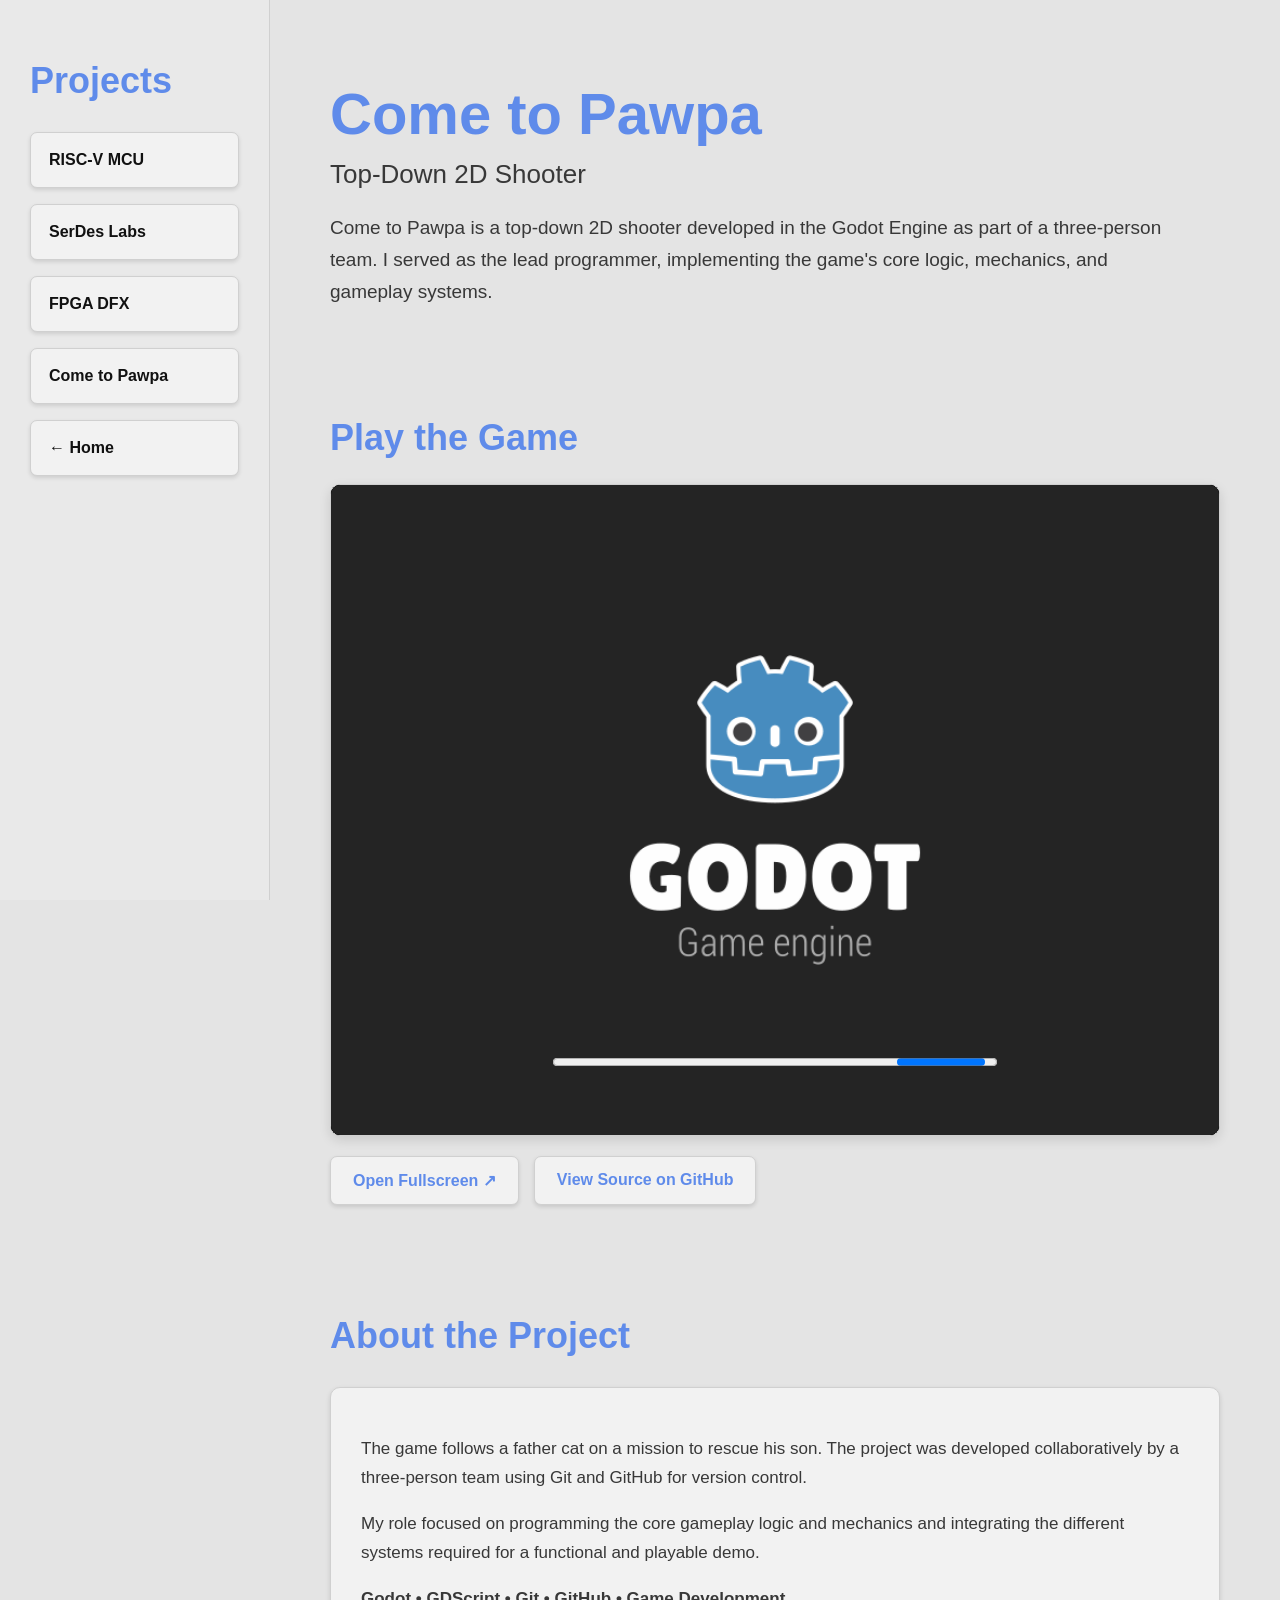
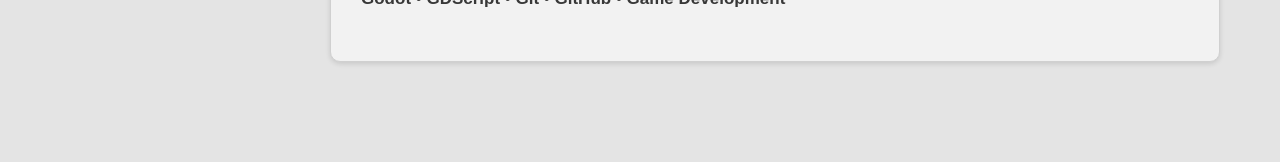
==== projects/come_to_papa/index.html @ bcfe78c7 "test run #1" ====
<!DOCTYPE html>
<html lang="en">

<head>

    <meta charset="UTF-8">

    <meta
        name="viewport"
        content="width=device-width, initial-scale=1.0"
    >

    <title>Come to Pawpa | Rodolfo Magana</title>


    <style>

        /* =========================================================
           COLORS
           ========================================================= */

        :root {

            --background: #e4e4e4;

            --sidebar-background: #e9e9e9;

            --card-background: #f2f2f2;

            --text-main: #111111;

            --text-secondary: #383838;

            --text-muted: #666666;

            --accent: #5f8bea;

            --accent-hover: #4978df;

            --border: #d0d0d0;

            --shadow: rgba(0, 0, 0, 0.12);
        }



        /* =========================================================
           GLOBAL
           ========================================================= */

        * {
            box-sizing: border-box;
        }


        html {
            scroll-behavior: smooth;
        }


        body {
            margin: 0;

            font-family: Arial, Helvetica, sans-serif;

            background-color: var(--background);

            color: var(--text-main);
        }


        a {
            text-decoration: none;
        }



        /* =========================================================
           FIXED PROJECT SIDEBAR
           ========================================================= */

        .project-sidebar {

            position: fixed;

            top: 0;
            left: 0;

            width: 270px;
            height: 100vh;

            padding: 60px 30px;

            background-color: var(--sidebar-background);

            border-right: 1px solid var(--border);

            overflow-y: auto;
        }


        .project-sidebar h2 {

            font-size: 36px;

            color: var(--accent);

            margin-top: 0;

            margin-bottom: 30px;
        }



        /* =========================================================
           SIDEBAR BUTTONS
           ========================================================= */

        .project-buttons {

            display: flex;

            flex-direction: column;

            gap: 16px;
        }


        .project-button {

            display: block;

            width: 100%;

            padding: 18px;

            background-color: var(--card-background);

            color: var(--text-main);

            border: 1px solid var(--border);

            border-radius: 7px;

            font-size: 16px;

            font-weight: bold;

            box-shadow: 0 2px 4px var(--shadow);

            transition:
                background-color 0.2s ease,
                color 0.2s ease,
                border-color 0.2s ease,
                transform 0.2s ease;
        }


        .project-button:hover {

            background-color: var(--accent);

            color: white;

            border-color: var(--accent);

            transform: translateX(6px);
        }



        /* =========================================================
           MAIN CONTENT
           ========================================================= */

        .main-content {

            margin-left: 270px;
        }



        /* =========================================================
           PROJECT HEADER
           ========================================================= */

        .project-header {

            max-width: 1100px;

            margin: auto;

            padding: 80px 60px 30px 60px;
        }


        .project-header h1 {

            margin-top: 0;

            margin-bottom: 12px;

            font-size: 58px;

            color: var(--accent);
        }


        .project-header h2 {

            margin-top: 0;

            font-size: 26px;

            font-weight: normal;

            color: var(--text-secondary);
        }


        .project-header p {

            max-width: 850px;

            font-size: 19px;

            line-height: 1.7;

            color: var(--text-secondary);
        }



        /* =========================================================
           GAME
           ========================================================= */

        .game-section {

            max-width: 1100px;

            margin: auto;

            padding: 30px 60px;
        }


        .game-section h2 {

            font-size: 36px;

            color: var(--accent);

            margin-bottom: 25px;
        }


        .game-container {

            width: 100%;

            background-color: #111111;

            border: 1px solid var(--border);

            border-radius: 10px;

            overflow: hidden;

            box-shadow: 0 4px 12px var(--shadow);
        }


        .game-frame {

            display: block;

            width: 100%;

            height: 650px;

            border: none;

            background-color: black;
        }



        /* =========================================================
           GAME BUTTONS
           ========================================================= */

        .game-actions {

            display: flex;

            gap: 15px;

            flex-wrap: wrap;

            margin-top: 20px;
        }


        .action-button {

            display: inline-block;

            padding: 14px 22px;

            background-color: var(--card-background);

            color: var(--accent);

            border: 1px solid var(--border);

            border-radius: 7px;

            font-weight: bold;

            box-shadow: 0 2px 4px var(--shadow);

            transition:
                background-color 0.2s ease,
                color 0.2s ease,
                transform 0.2s ease;
        }


        .action-button:hover {

            background-color: var(--accent);

            color: white;

            transform: translateY(-2px);
        }



        /* =========================================================
           ABOUT
           ========================================================= */

        .about-section {

            max-width: 1100px;

            margin: auto;

            padding: 50px 60px 100px 60px;
        }


        .about-section h2 {

            font-size: 36px;

            color: var(--accent);
        }


        .about-card {

            background-color: var(--card-background);

            border: 1px solid var(--border);

            border-radius: 10px;

            padding: 30px;

            box-shadow: 0 2px 5px var(--shadow);
        }


        .about-card p {

            max-width: 850px;

            font-size: 17px;

            line-height: 1.7;

            color: var(--text-secondary);
        }


        .technologies {

            color: var(--text-muted);

            font-weight: bold;
        }



        /* =========================================================
           MOBILE
           ========================================================= */

        @media (max-width: 850px) {


            .project-sidebar {

                position: relative;

                width: 100%;

                height: auto;

                padding: 30px;

                border-right: none;

                border-bottom: 1px solid var(--border);
            }


            .project-buttons {

                display: grid;

                grid-template-columns:
                    repeat(auto-fit, minmax(150px, 1fr));
            }


            .project-button:hover {

                transform: none;
            }


            .main-content {

                margin-left: 0;
            }


            .project-header {

                padding: 60px 30px 20px 30px;
            }


            .project-header h1 {

                font-size: 44px;
            }


            .game-section {

                padding: 30px;
            }


            .game-frame {

                height: 450px;
            }


            .about-section {

                padding: 40px 30px 70px 30px;
            }

        }


    </style>

</head>



<body>


    <!-- =========================================================
         LEFT SIDEBAR
         ========================================================= -->

    <aside class="project-sidebar">


        <h2>
            Projects
        </h2>


        <nav class="project-buttons">


            <a
                class="project-button"
                href="../riscv/index.html"
            >
                RISC-V MCU
            </a>


            <a
                class="project-button"
                href="../serdes/index.html"
            >
                SerDes Labs
            </a>


            <a
                class="project-button"
                href="../fpga/index.html"
            >
                FPGA DFX
            </a>


            <a
                class="project-button"
                href="index.html"
            >
                Come to Pawpa
            </a>


            <a
                class="project-button"
                href="../../index.html"
            >
                ← Home
            </a>


        </nav>


    </aside>



    <!-- =========================================================
         MAIN CONTENT
         ========================================================= -->

    <main class="main-content">


        <!-- =====================================================
             PROJECT INTRO
             ===================================================== -->

        <div class="project-header">


            <h1>
                Come to Pawpa
            </h1>


            <h2>
                Top-Down 2D Shooter
            </h2>


            <p>
                Come to Pawpa is a top-down 2D shooter developed
                in the Godot Engine as part of a three-person team.
                I served as the lead programmer, implementing the
                game's core logic, mechanics, and gameplay systems.
            </p>


        </div>



        <!-- =====================================================
             PLAY THE GAME
             ===================================================== -->

        <div class="game-section">


            <h2>
                Play the Game
            </h2>


            <div class="game-container">


                <iframe
                    class="game-frame"
                    src="game/game.html"
                    title="Come to Pawpa"
                    allow="fullscreen"
                    allowfullscreen
                >
                </iframe>


            </div>



            <div class="game-actions">


                <a
                    class="action-button"
                    href="game/game.html"
                    target="_blank"
                >
                    Open Fullscreen ↗
                </a>


                <a
                    class="action-button"
                    href="https://github.com/maganamon/Come-to-Pawpa_Demo"
                    target="_blank"
                    rel="noopener noreferrer"
                >
                    View Source on GitHub
                </a>


            </div>


        </div>



        <!-- =====================================================
             ABOUT
             ===================================================== -->

        <div class="about-section">


            <h2>
                About the Project
            </h2>


            <div class="about-card">


                <p>
                    The game follows a father cat on a mission
                    to rescue his son. The project was developed
                    collaboratively by a three-person team using
                    Git and GitHub for version control.
                </p>


                <p>
                    My role focused on programming the core gameplay
                    logic and mechanics and integrating the different
                    systems required for a functional and playable demo.
                </p>


                <p class="technologies">
                    Godot • GDScript • Git • GitHub • Game Development
                </p>


            </div>


        </div>


    </main>


</body>

</html>
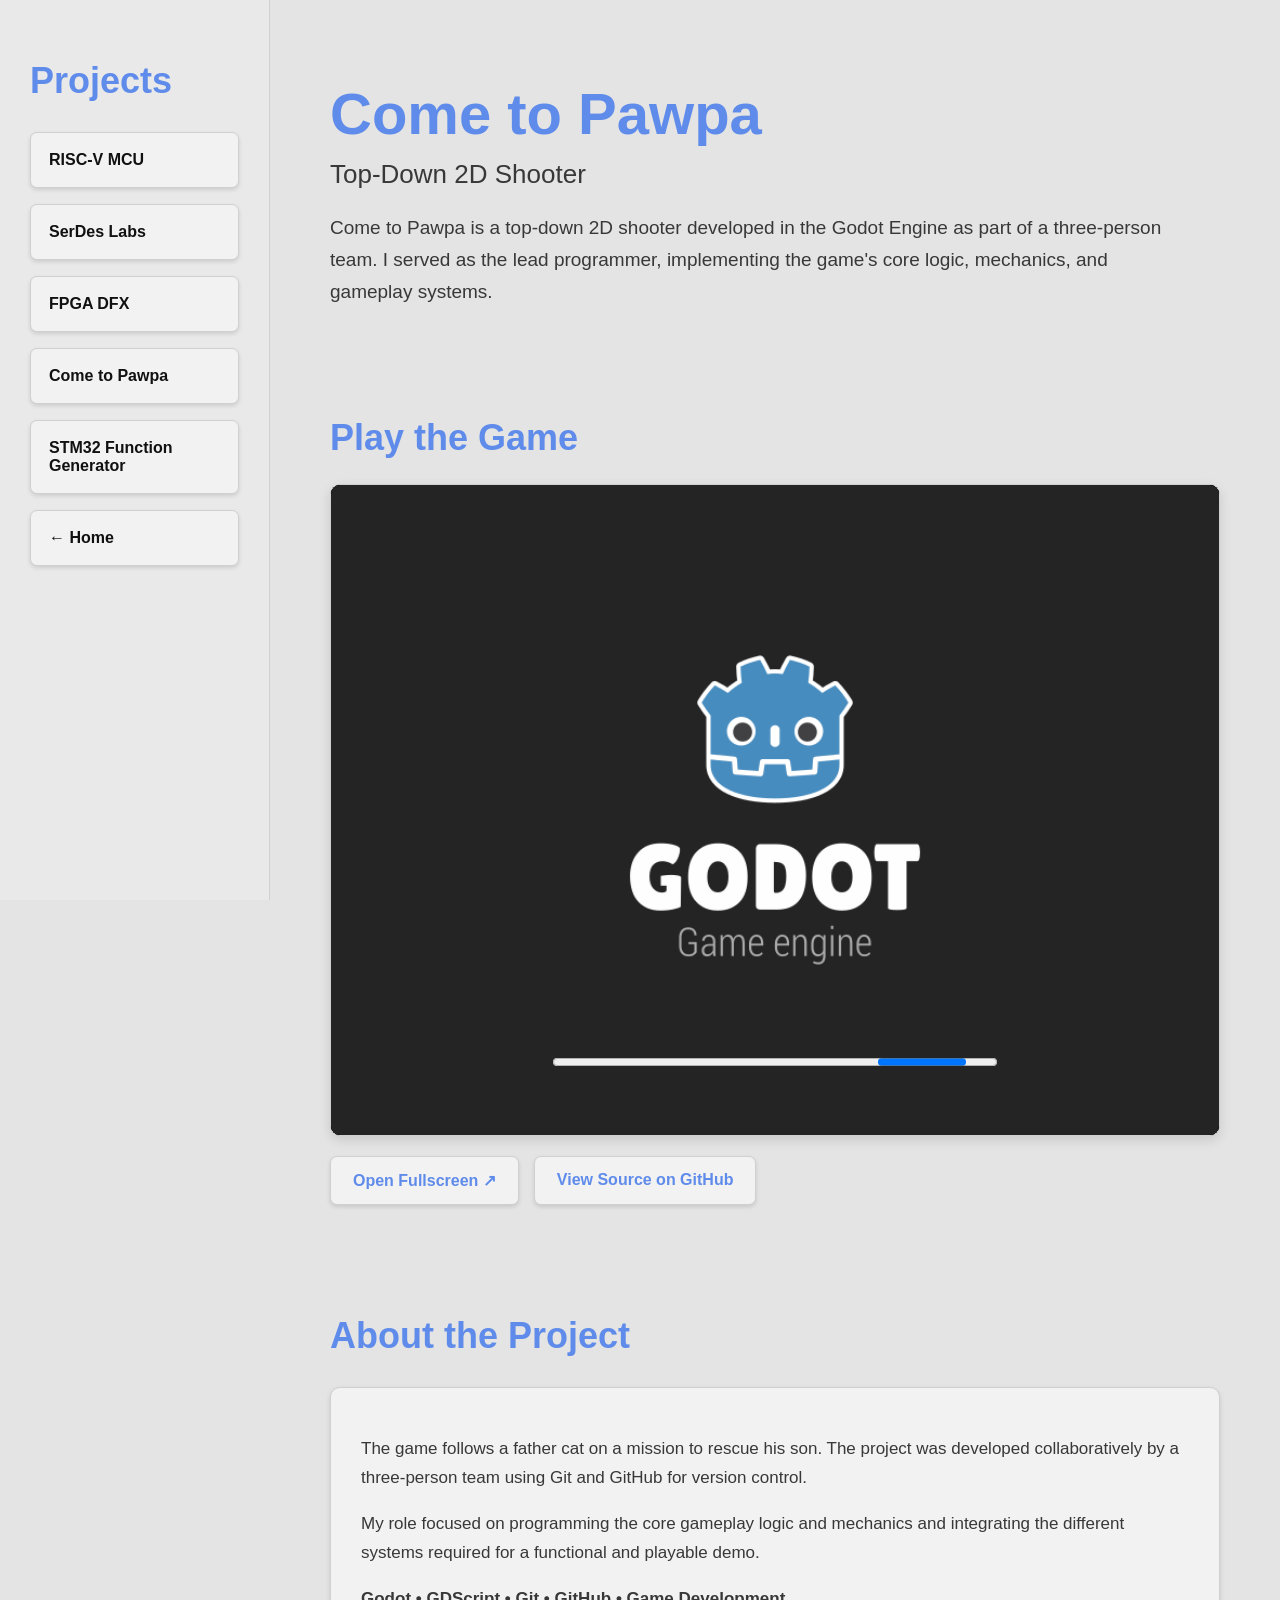
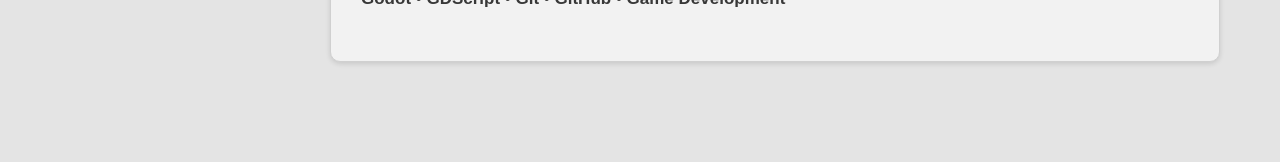
==== commit c58dcbeb: "added stm side btns" ====
--- a/projects/come_to_papa/index.html
+++ b/projects/come_to_papa/index.html
@@ -526,6 +526,12 @@
                 Come to Pawpa
             </a>
 
+            <a
+                class="project-button"
+                href="projects/stm32_function_generator/index.html"
+            >
+                STM32 Function Generator
+            </a>
 
             <a
                 class="project-button"
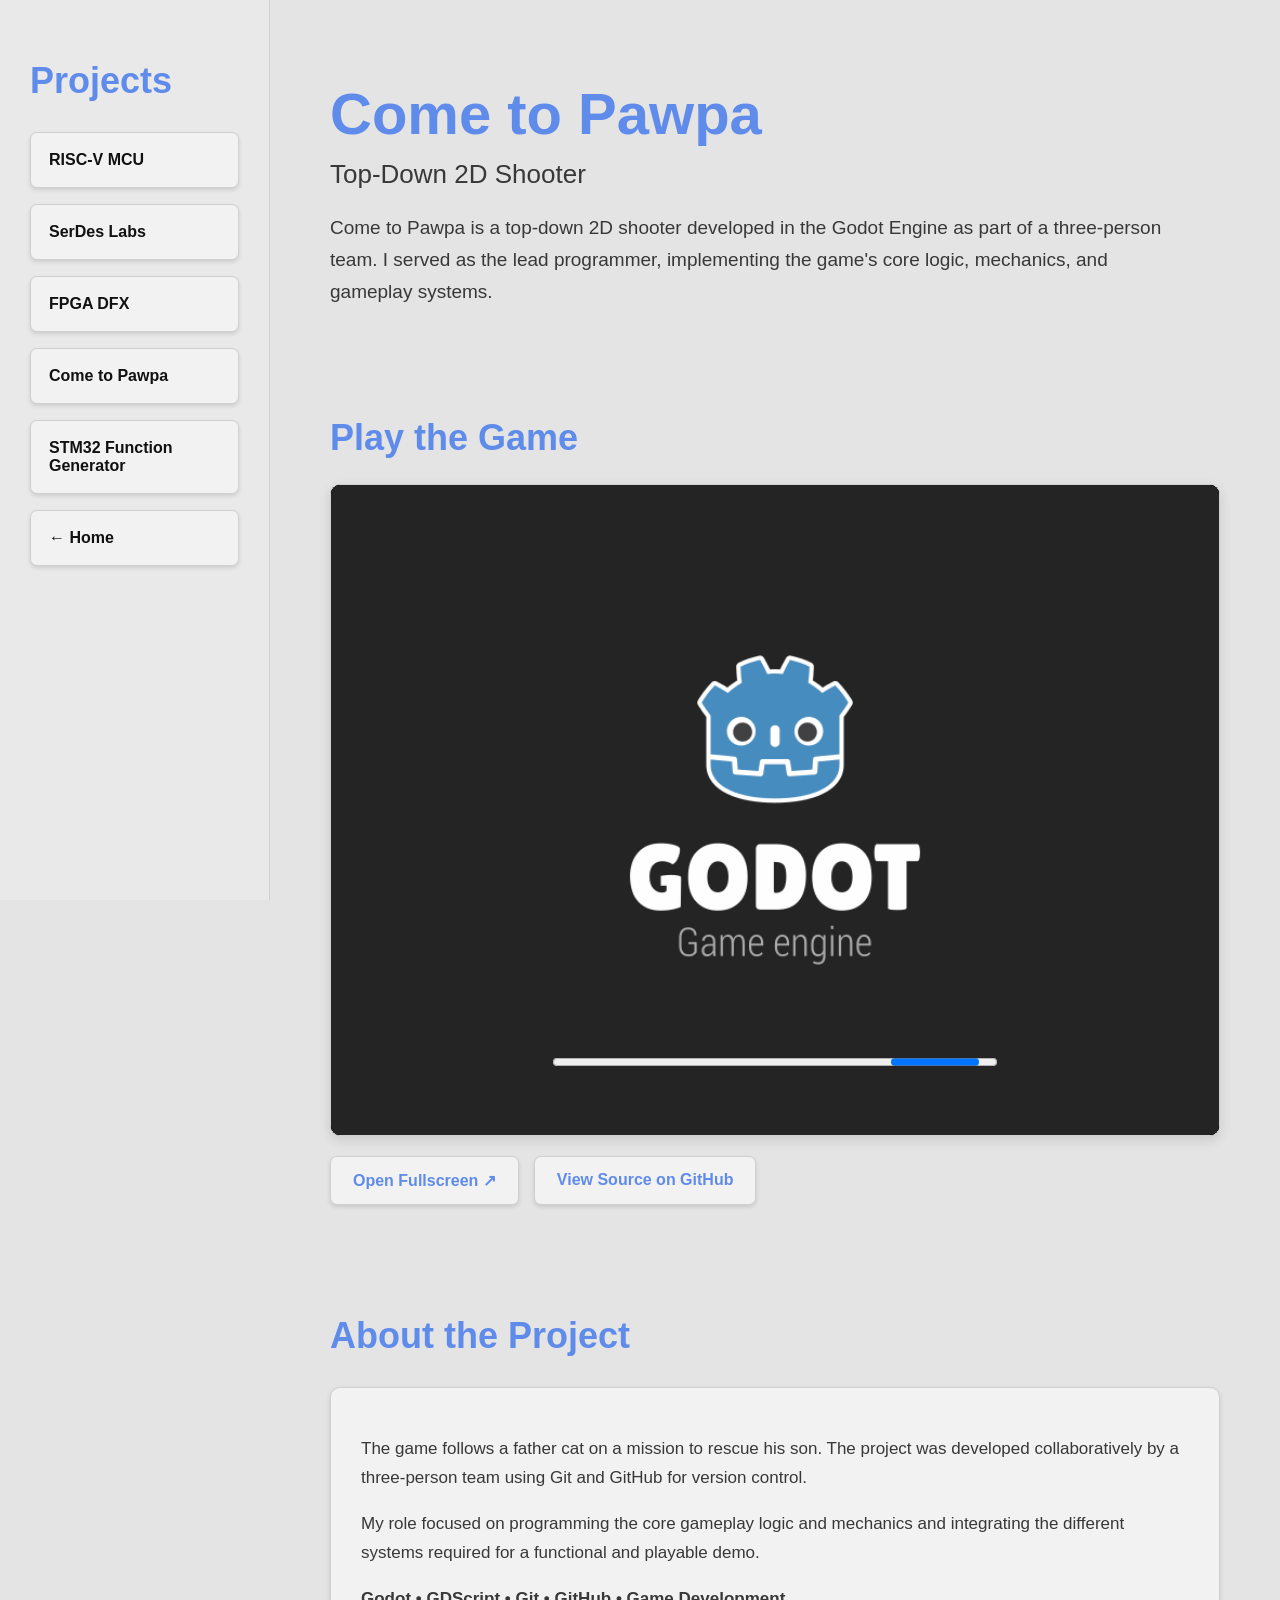
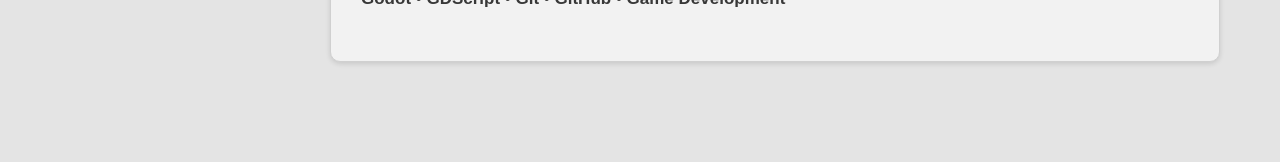
==== commit 76caffab: "stm btn file location fix" ====
--- a/projects/come_to_papa/index.html
+++ b/projects/come_to_papa/index.html
@@ -528,7 +528,7 @@
 
             <a
                 class="project-button"
-                href="projects/stm32_function_generator/index.html"
+                href="../stm32_function_generator/index.html"
             >
                 STM32 Function Generator
             </a>
